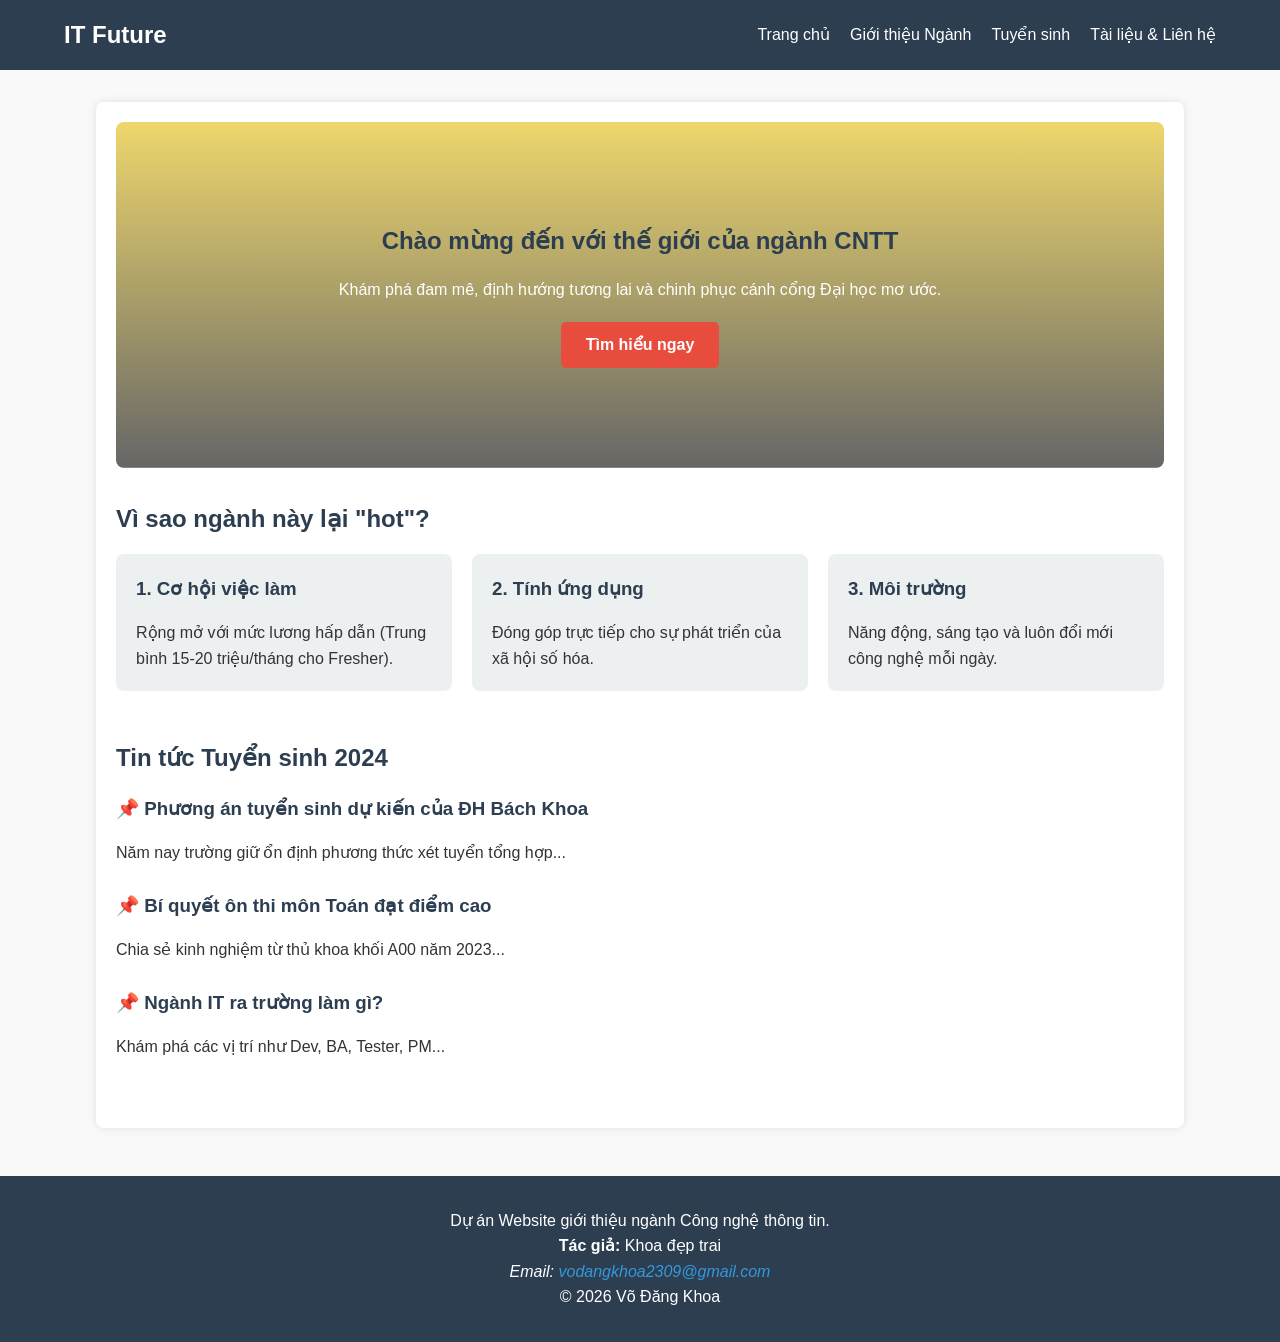
==== index.html @ 7ce18990 "webtrang" ====
<!DOCTYPE html>
<html lang="vi">
<head>
    <meta charset="UTF-8">
    <meta name="viewport" content="width=device-width, initial-scale=1.0">
    <title>Trang Chủ - Hướng Nghiệp IT Future</title>
    <link rel="stylesheet" href="style.css">
</head>
<body>

    <header>
        <nav>
            <div class="logo">IT Future</div>
            <ul>
                <li><a href="index.html">Trang chủ</a></li>
                <li><a href="about.html">Giới thiệu Ngành</a></li>
                <li><a href="admissions.html">Tuyển sinh</a></li>
                <li><a href="contact.html">Tài liệu & Liên hệ</a></li>
            </ul>
        </nav>
    </header>

    <main class="container">
        <section class="hero-section">
            <h1>Chào mừng đến với thế giới của ngành CNTT</h1>
            <p>Khám phá đam mê, định hướng tương lai và chinh phục cánh cổng Đại học mơ ước.</p>
            <a href="about.html" class="btn-primary">Tìm hiểu ngay</a>
        </section>

        <section>
            <h2>Vì sao ngành này lại "hot"?</h2>
            <div class="card-container">
                <div class="card">
                    <h3>1. Cơ hội việc làm</h3>
                    <p>Rộng mở với mức lương hấp dẫn (Trung bình 15-20 triệu/tháng cho Fresher).</p>
                </div>
                <div class="card">
                    <h3>2. Tính ứng dụng</h3>
                    <p>Đóng góp trực tiếp cho sự phát triển của xã hội số hóa.</p>
                </div>
                <div class="card">
                    <h3>3. Môi trường</h3>
                    <p>Năng động, sáng tạo và luôn đổi mới công nghệ mỗi ngày.</p>
                </div>
            </div>
        </section>

        <section>
            <h2>Tin tức Tuyển sinh 2024</h2>
            <article>
                <h3>📌 Phương án tuyển sinh dự kiến của ĐH Bách Khoa</h3>
                <p>Năm nay trường giữ ổn định phương thức xét tuyển tổng hợp...</p>
            </article>
            <br>
            <article>
                <h3>📌 Bí quyết ôn thi môn Toán đạt điểm cao</h3>
                <p>Chia sẻ kinh nghiệm từ thủ khoa khối A00 năm 2023...</p>
            </article>
            <br>
            <article>
                <h3>📌 Ngành IT ra trường làm gì?</h3>
                <p>Khám phá các vị trí như Dev, BA, Tester, PM...</p>
            </article>
        </section>
    </main>

    <footer>
        <p>Dự án Website giới thiệu ngành Công nghệ thông tin.</p>
        <p><strong>Tác giả:</strong> Khoa đẹp trai</p>
        <address>Email: <a href="mailto:vodangkhoa2309@gmail.com">vodangkhoa2309@gmail.com</a></address>
        <p>© 2026 Võ Đăng Khoa</p>
    </footer>

</body>
</html>
---- style.css ----
/* style.css */
* {
    margin: 0;
    padding: 0;
    box-sizing: border-box;
    font-family: 'Segoe UI', Tahoma, Geneva, Verdana, sans-serif;
}

body {
    line-height: 1.6;
    color: #333;
    background-color: #f9f9f9;
}

/* --- HEADER --- */
header {
    background-color: #2c3e50; /* Màu xanh đậm */
    color: white;
    padding: 1rem 0;
    position: sticky;
    top: 0;
    z-index: 1000;
}

nav {
    display: flex;
    justify-content: space-between;
    align-items: center;
    width: 90%;
    margin: 0 auto;
}

.logo {
    font-size: 1.5rem;
    font-weight: bold;
}

nav ul {
    list-style: none;
    display: flex;
}

nav ul li {
    margin-left: 20px;
}

nav ul li a {
    text-decoration: none;
    color: white;
    font-weight: 500;
    transition: color 0.3s;
}

nav ul li a:hover {
    color: #3498db; /* Màu xanh sáng khi hover */
}

/* --- COMMON LAYOUT --- */
.container {
    width: 85%;
    margin: 2rem auto;
    padding: 20px;
    background: white;
    border-radius: 8px;
    box-shadow: 0 0 10px rgba(0,0,0,0.1);
}

h1, h2, h3 {
    color: #2c3e50;
    margin-bottom: 1rem;
}

section {
    margin-bottom: 3rem;
}

/* --- HOME PAGE --- */
.hero-section {
    background: linear-gradient(rgba(226, 187, 11, 0.6), rgba(0,0,0,0.6)), url('https://source.unsplash.com/1600x900/?technology,university');
    background-size: cover;
    background-position: center;
    color: white;
    text-align: center;
    padding: 100px 20px;
    border-radius: 8px;
    margin-bottom: 2rem;
}

.btn-primary {
    display: inline-block;
    padding: 10px 25px;
    background-color: #e74c3c;
    color: white;
    text-decoration: none;
    border-radius: 5px;
    margin-top: 20px;
    font-weight: bold;
}

.card-container {
    display: flex;
    gap: 20px;
    flex-wrap: wrap;
}

.card {
    flex: 1;
    background: #ecf0f1;
    padding: 20px;
    border-radius: 8px;
    min-width: 250px;
}

/* --- TABLE STYLES (Admissions) --- */
table {
    width: 100%;
    border-collapse: collapse;
    margin-top: 10px;
}

table, th, td {
    border: 1px solid #ddd;
}

th, td {
    padding: 12px;
    text-align: left;
}

th {
    background-color: #34495e;
    color: white;
}

tr:nth-child(even) {
    background-color: #f2f2f2;
}

/* --- LISTS --- */
.target-list, .curriculum-list {
    list-style-type: none;
}

.target-list li, .curriculum-list li {
    padding: 10px;
    border-bottom: 1px solid #eee;
}

/* --- FOOTER --- */
footer {
    background-color: #2c3e50;
    color: white;
    text-align: center;
    padding: 2rem 0;
    margin-top: 3rem;
}

footer a {
    color: #3498db;
    text-decoration: none;
}
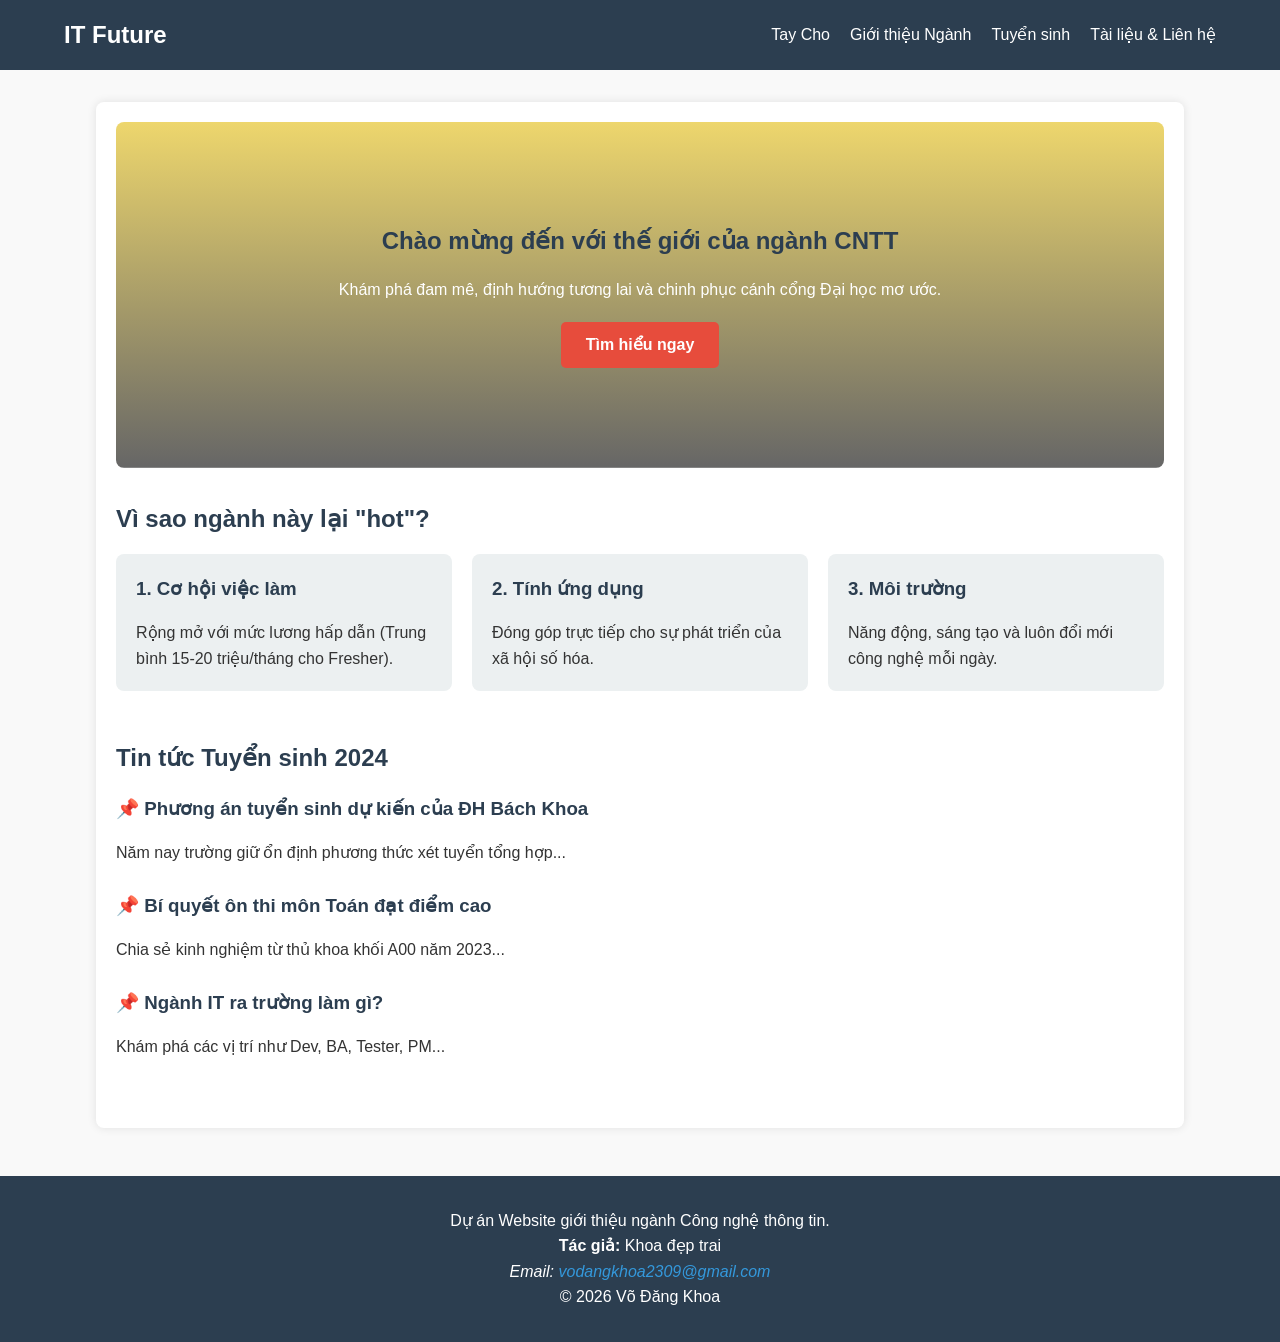
==== commit ec470f9d: "nigga" ====
--- a/index.html
+++ b/index.html
@@ -12,7 +12,7 @@
         <nav>
             <div class="logo">IT Future</div>
             <ul>
-                <li><a href="index.html">Trang chủ</a></li>
+                <li><a href="index.html">Tay Cho</a></li>
                 <li><a href="about.html">Giới thiệu Ngành</a></li>
                 <li><a href="admissions.html">Tuyển sinh</a></li>
                 <li><a href="contact.html">Tài liệu & Liên hệ</a></li>
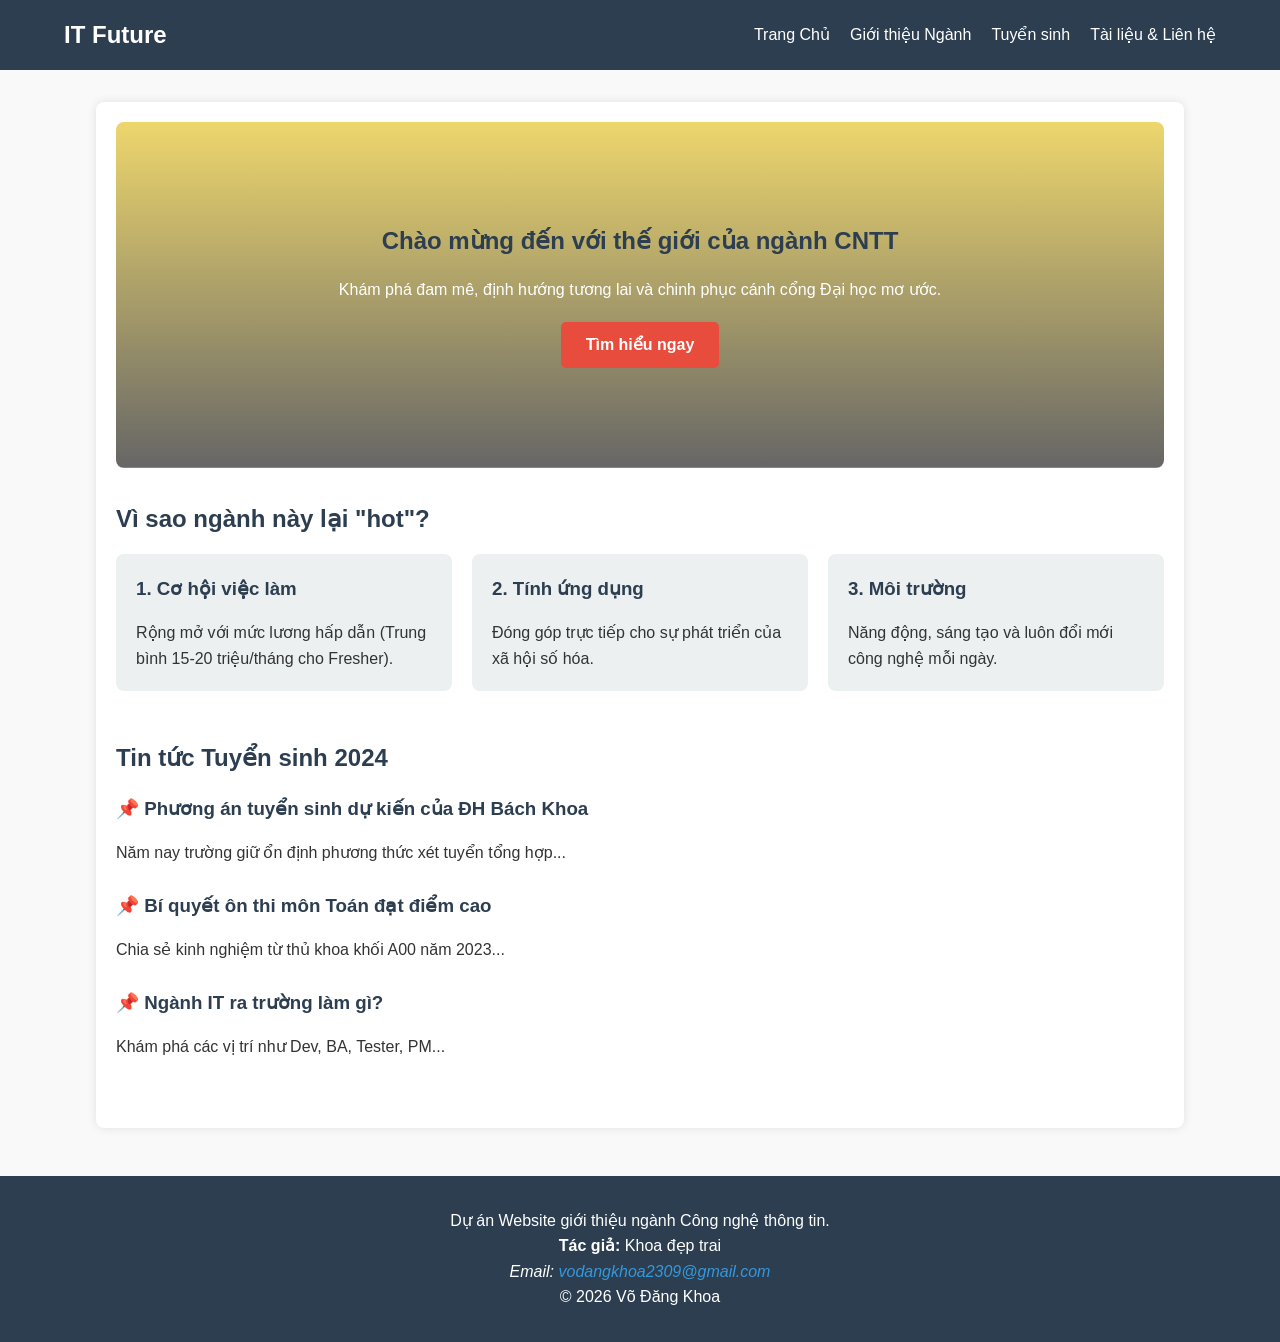
==== commit 000d0c40: "new" ====
--- a/index.html
+++ b/index.html
@@ -12,7 +12,7 @@
         <nav>
             <div class="logo">IT Future</div>
             <ul>
-                <li><a href="index.html">Tay Cho</a></li>
+                <li><a href="index.html">Trang Chủ</a></li>
                 <li><a href="about.html">Giới thiệu Ngành</a></li>
                 <li><a href="admissions.html">Tuyển sinh</a></li>
                 <li><a href="contact.html">Tài liệu & Liên hệ</a></li>
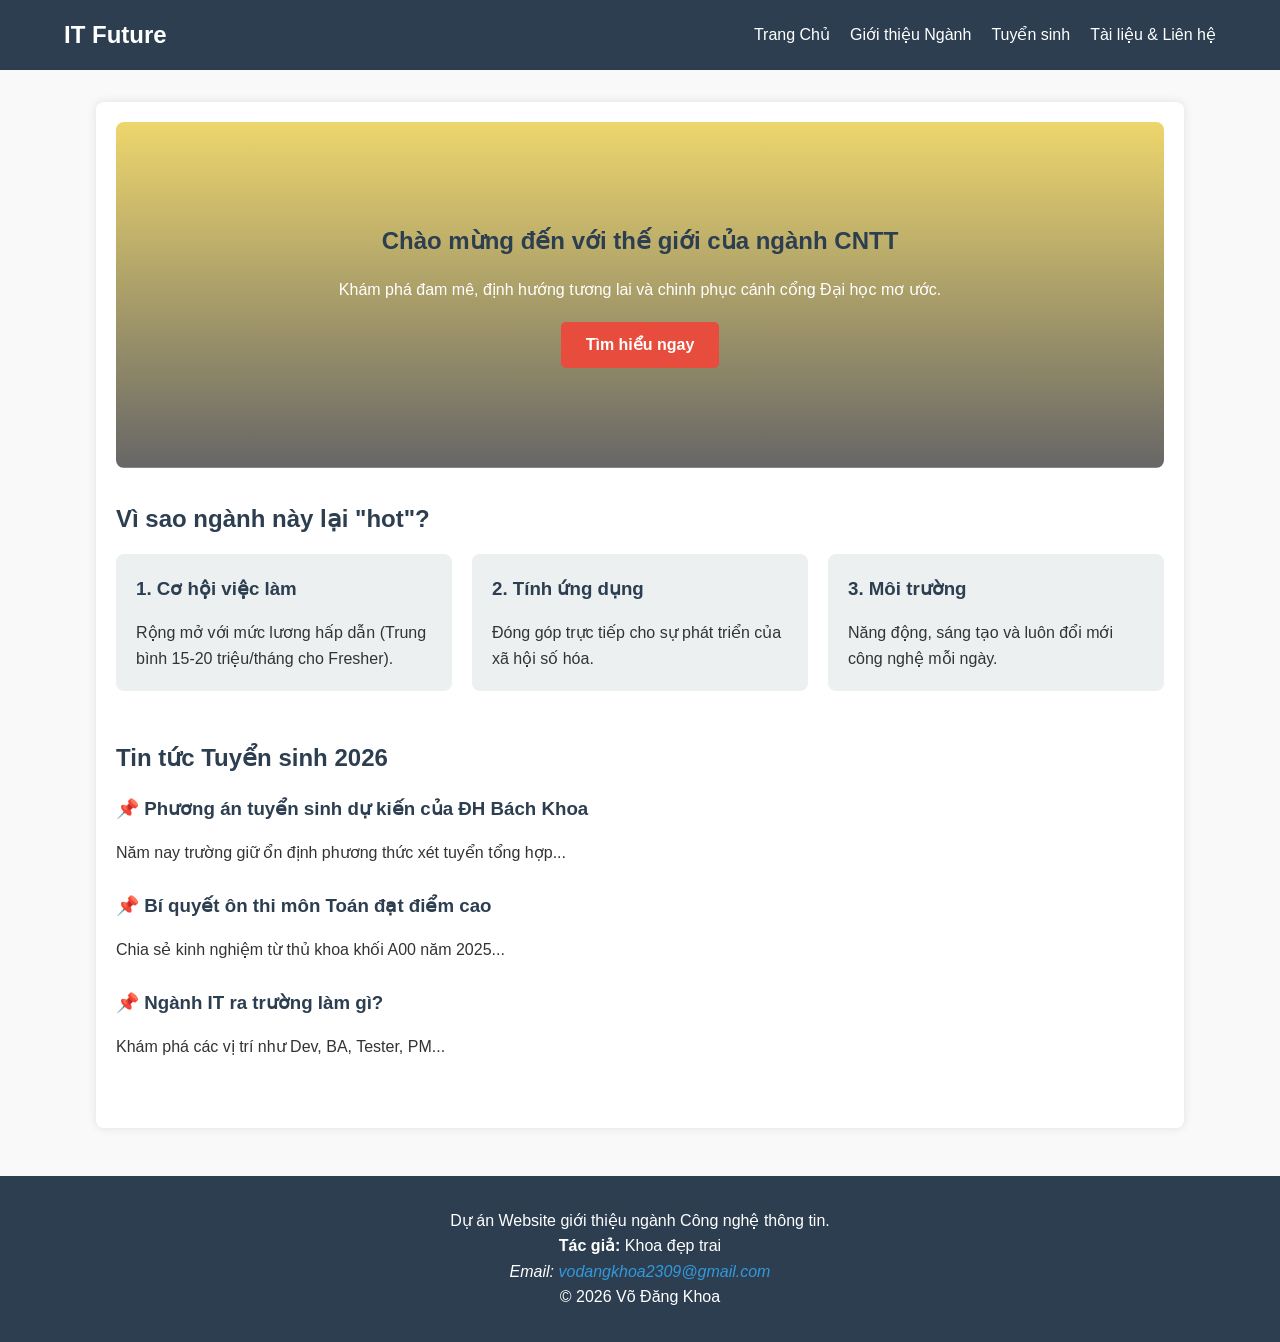
==== commit 4415d64d: "Update index.html" ====
--- a/index.html
+++ b/index.html
@@ -46,7 +46,7 @@
         </section>
 
         <section>
-            <h2>Tin tức Tuyển sinh 2024</h2>
+            <h2>Tin tức Tuyển sinh 2026</h2>
             <article>
                 <h3>📌 Phương án tuyển sinh dự kiến của ĐH Bách Khoa</h3>
                 <p>Năm nay trường giữ ổn định phương thức xét tuyển tổng hợp...</p>
@@ -54,7 +54,7 @@
             <br>
             <article>
                 <h3>📌 Bí quyết ôn thi môn Toán đạt điểm cao</h3>
-                <p>Chia sẻ kinh nghiệm từ thủ khoa khối A00 năm 2023...</p>
+                <p>Chia sẻ kinh nghiệm từ thủ khoa khối A00 năm 2025...</p>
             </article>
             <br>
             <article>
@@ -72,4 +72,4 @@
     </footer>
 
 </body>
-</html>+</html>
